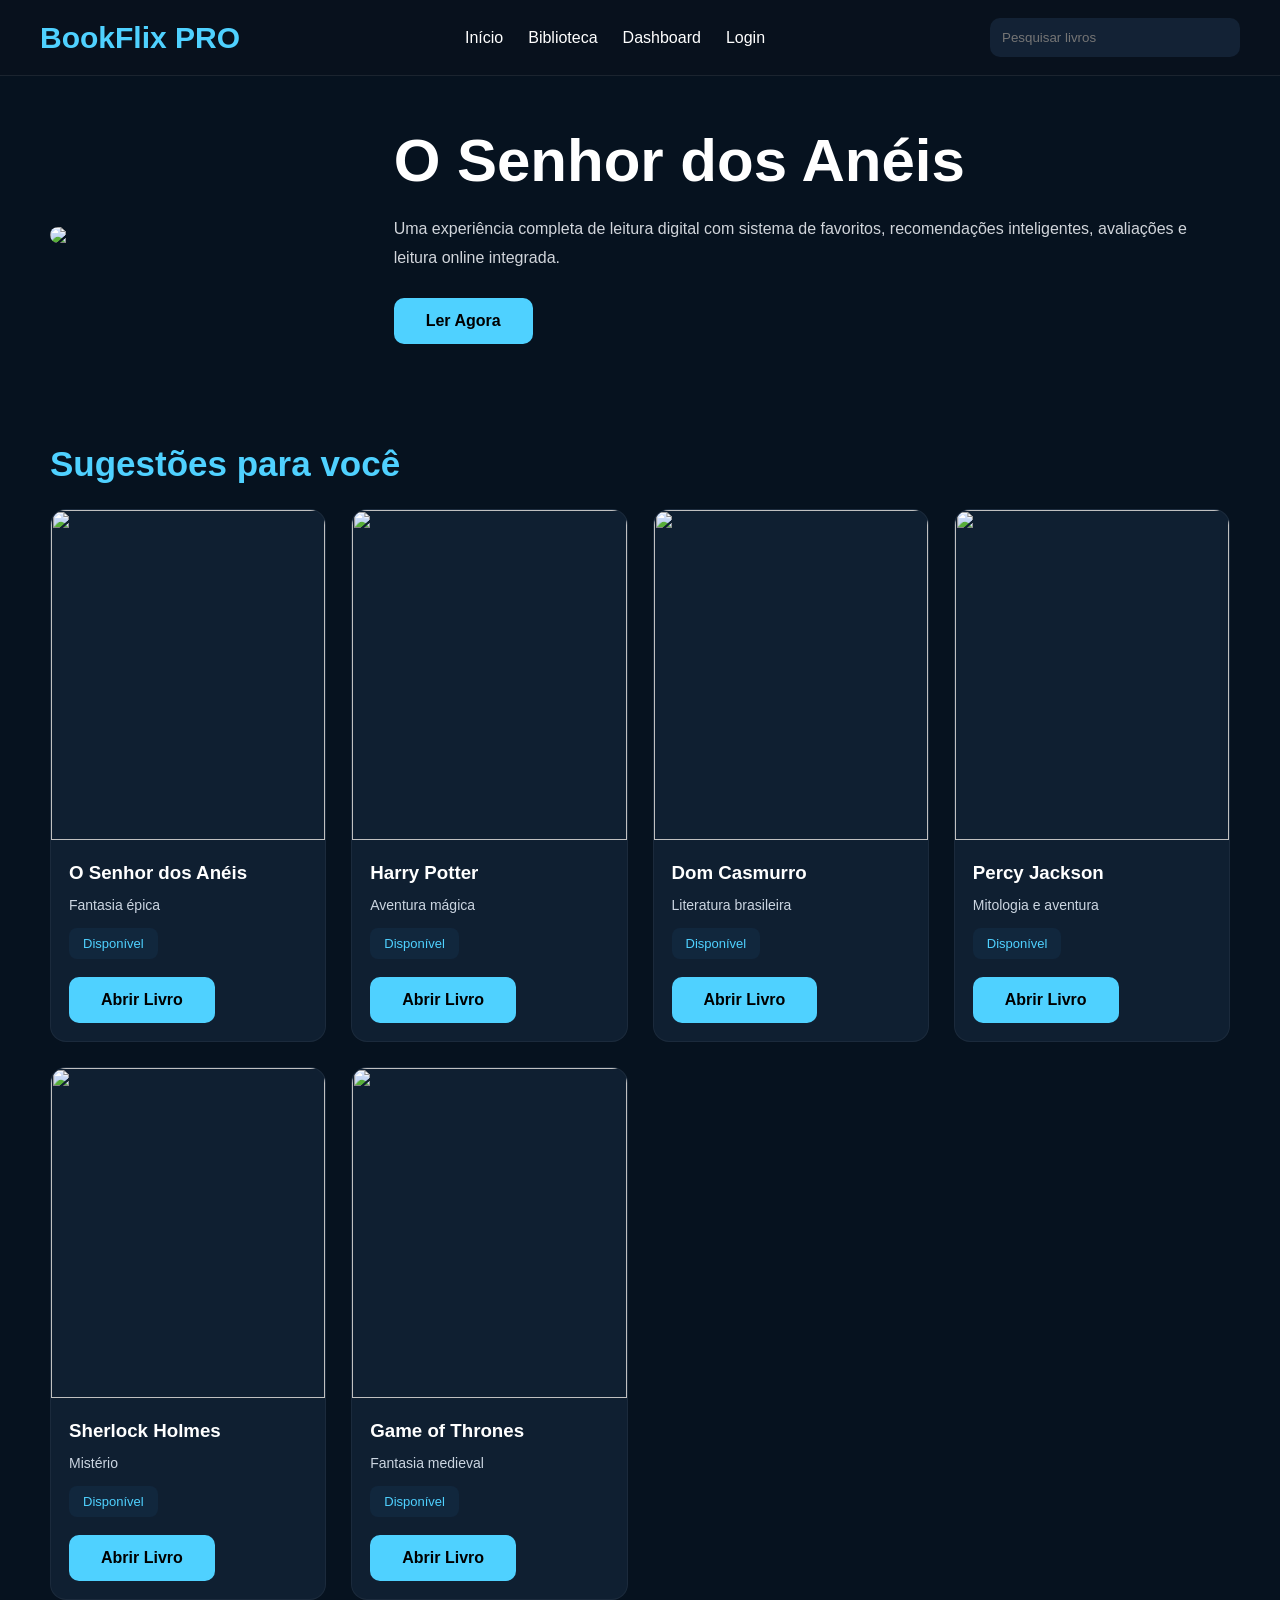
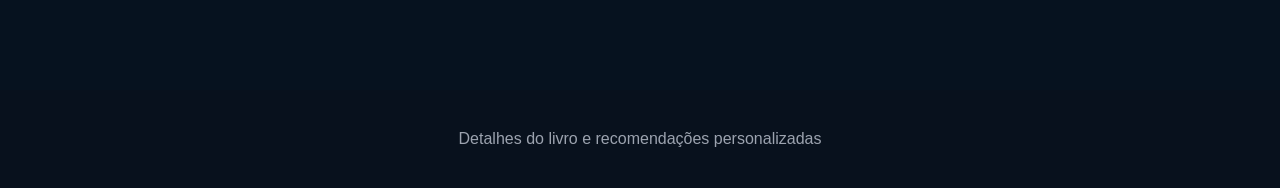
==== detalhes.html @ 479fb606 "A3-Sistema de biblioteca" ====
<!DOCTYPE html>
<html lang='pt-br'>
<head>
<meta charset='UTF-8'>
<title>Detalhes</title>
<link rel='stylesheet' href='style.css'>
</head>
<body>

<header>
<div class='logo'>BookFlix PRO</div>
<nav>
<a href='index.html'>Início</a>
<a href='catalogo.html'>Biblioteca</a>
<a href='dashboard.html'>Dashboard</a>
<a href='login.html'>Login</a>
</nav>
<div class='search-box'>
<input placeholder='Pesquisar livros'>
</div>
</header>

<section class='book-banner'>
<img src='https://images.unsplash.com/photo-1544947950-fa07a98d237f?q=80&w=900'>
<div class='book-info'>
<h1>O Senhor dos Anéis</h1>
<p>Uma experiência completa de leitura digital com sistema de favoritos, recomendações inteligentes, avaliações e leitura online integrada.</p>
<a class='btn' href='leitor.html'>Ler Agora</a>
</div>
</section>

<section class='section'>
<h2 class='section-title'>Sugestões para você</h2>
<div class='catalog'>

    <div class='card'>
    <img src='https://images.unsplash.com/photo-1544947950-fa07a98d237f?q=80&w=900'>
    <div class='card-content'>
    <h3>O Senhor dos Anéis</h3>
    <p>Fantasia épica</p>
    <span class='badge'>Disponível</span><br><br>
    <a class='btn' href='detalhes.html'>Abrir Livro</a>
    </div>
    </div>

    <div class='card'>
    <img src='https://images.unsplash.com/photo-1512820790803-83ca734da794?q=80&w=900'>
    <div class='card-content'>
    <h3>Harry Potter</h3>
    <p>Aventura mágica</p>
    <span class='badge'>Disponível</span><br><br>
    <a class='btn' href='detalhes.html'>Abrir Livro</a>
    </div>
    </div>

    <div class='card'>
    <img src='https://images.unsplash.com/photo-1516979187457-637abb4f9353?q=80&w=900'>
    <div class='card-content'>
    <h3>Dom Casmurro</h3>
    <p>Literatura brasileira</p>
    <span class='badge'>Disponível</span><br><br>
    <a class='btn' href='detalhes.html'>Abrir Livro</a>
    </div>
    </div>

    <div class='card'>
    <img src='https://images.unsplash.com/photo-1495446815901-a7297e633e8d?q=80&w=900'>
    <div class='card-content'>
    <h3>Percy Jackson</h3>
    <p>Mitologia e aventura</p>
    <span class='badge'>Disponível</span><br><br>
    <a class='btn' href='detalhes.html'>Abrir Livro</a>
    </div>
    </div>

    <div class='card'>
    <img src='https://images.unsplash.com/photo-1524995997946-a1c2e315a42f?q=80&w=900'>
    <div class='card-content'>
    <h3>Sherlock Holmes</h3>
    <p>Mistério</p>
    <span class='badge'>Disponível</span><br><br>
    <a class='btn' href='detalhes.html'>Abrir Livro</a>
    </div>
    </div>

    <div class='card'>
    <img src='https://images.unsplash.com/photo-1511108690759-009324a90311?q=80&w=900'>
    <div class='card-content'>
    <h3>Game of Thrones</h3>
    <p>Fantasia medieval</p>
    <span class='badge'>Disponível</span><br><br>
    <a class='btn' href='detalhes.html'>Abrir Livro</a>
    </div>
    </div>

</div>
</section>

<footer>Detalhes do livro e recomendações personalizadas</footer>
</body>
</html>
---- style.css ----
*{
margin:0;
padding:0;
box-sizing:border-box;
font-family:'Segoe UI',sans-serif;
}
body{
background:#06121f;
color:#fff;
overflow-x:hidden;
}
header{
display:flex;
justify-content:space-between;
align-items:center;
padding:18px 40px;
background:#08111d;
position:sticky;
top:0;
z-index:1000;
border-bottom:1px solid rgba(255,255,255,.08);
}
.logo{
font-size:30px;
font-weight:700;
color:#4fd1ff;
}
nav{
display:flex;
gap:25px;
}
nav a{
color:#fff;
text-decoration:none;
transition:.3s;
font-weight:500;
}
nav a:hover{
color:#4fd1ff;
}
.search-box input{
padding:12px;
width:250px;
border:none;
border-radius:10px;
background:#132235;
color:white;
}
.hero{
height:85vh;
background:linear-gradient(to right, rgba(0,0,0,.9), rgba(0,0,0,.3)),
url('https://images.unsplash.com/photo-1507842217343-583bb7270b66?q=80&w=1600');
background-size:cover;
display:flex;
align-items:center;
padding:70px;
}
.hero h1{
font-size:75px;
margin-bottom:20px;
}
.hero p{
max-width:650px;
line-height:1.8;
color:#d6d6d6;
margin-bottom:25px;
}
.btn{
padding:14px 32px;
background:#4fd1ff;
border-radius:10px;
color:#000;
font-weight:bold;
text-decoration:none;
display:inline-block;
transition:.3s;
}
.btn:hover{
transform:scale(1.05);
}
.section{
padding:50px;
}
.section-title{
font-size:35px;
margin-bottom:25px;
color:#4fd1ff;
}
.catalog{
display:grid;
grid-template-columns:repeat(auto-fit,minmax(240px,1fr));
gap:25px;
}
.card{
background:#0f1f31;
border-radius:16px;
overflow:hidden;
transition:.3s;
cursor:pointer;
border:1px solid rgba(255,255,255,.05);
}
.card:hover{
transform:translateY(-8px) scale(1.02);
box-shadow:0 10px 30px rgba(79,209,255,.15);
}
.card img{
width:100%;
height:330px;
object-fit:cover;
}
.card-content{
padding:18px;
}
.card-content h3{
margin-bottom:10px;
}
.card-content p{
color:#cbd5e1;
font-size:14px;
line-height:1.6;
}
.badge{
display:inline-block;
margin-top:12px;
padding:8px 14px;
background:#11273d;
border-radius:8px;
font-size:13px;
color:#4fd1ff;
}
.stats{
display:grid;
grid-template-columns:repeat(auto-fit,minmax(220px,1fr));
gap:20px;
margin-top:30px;
}
.stat{
background:#0f1f31;
padding:30px;
border-radius:16px;
text-align:center;
}
.stat h2{
font-size:45px;
color:#4fd1ff;
}
.book-banner{
display:flex;
gap:40px;
padding:50px;
align-items:center;
}
.book-banner img{
width:350px;
border-radius:18px;
}
.book-info h1{
font-size:60px;
margin-bottom:20px;
}
.book-info p{
line-height:1.8;
color:#d1d5db;
margin-bottom:25px;
}
.features{
display:grid;
grid-template-columns:repeat(auto-fit,minmax(250px,1fr));
gap:20px;
margin-top:30px;
}
.feature{
background:#0f1f31;
padding:25px;
border-radius:14px;
}
.login-page{
display:flex;
min-height:100vh;
}
.login-left{
flex:1;
background:linear-gradient(rgba(0,0,0,.6),rgba(0,0,0,.6)),
url('https://images.unsplash.com/photo-1526243741027-444d633d7365?q=80&w=1400');
background-size:cover;
display:flex;
align-items:center;
justify-content:center;
padding:40px;
}
.login-left h1{
font-size:60px;
max-width:500px;
}
.login-right{
flex:1;
display:flex;
justify-content:center;
align-items:center;
}
.login-box{
background:#0f1f31;
padding:45px;
border-radius:18px;
width:400px;
}
.login-box h2{
margin-bottom:20px;
}
.login-box input{
width:100%;
padding:14px;
margin:12px 0;
border:none;
border-radius:10px;
background:#16283d;
color:#fff;
}
.login-box button{
width:100%;
padding:14px;
background:#4fd1ff;
border:none;
border-radius:10px;
font-weight:bold;
cursor:pointer;
margin-top:10px;
}
.reader{
padding:50px;
text-align:center;
}
.reader iframe{
width:95%;
height:650px;
border:none;
border-radius:16px;
margin-top:25px;
}
footer{
padding:40px;
text-align:center;
background:#08111d;
margin-top:40px;
color:#9ca3af;
}
@media(max-width:900px){
.hero h1{font-size:50px;}
.book-banner{flex-direction:column;}
.login-page{flex-direction:column;}
header{flex-direction:column;gap:20px;}
nav{flex-wrap:wrap;justify-content:center;}
}
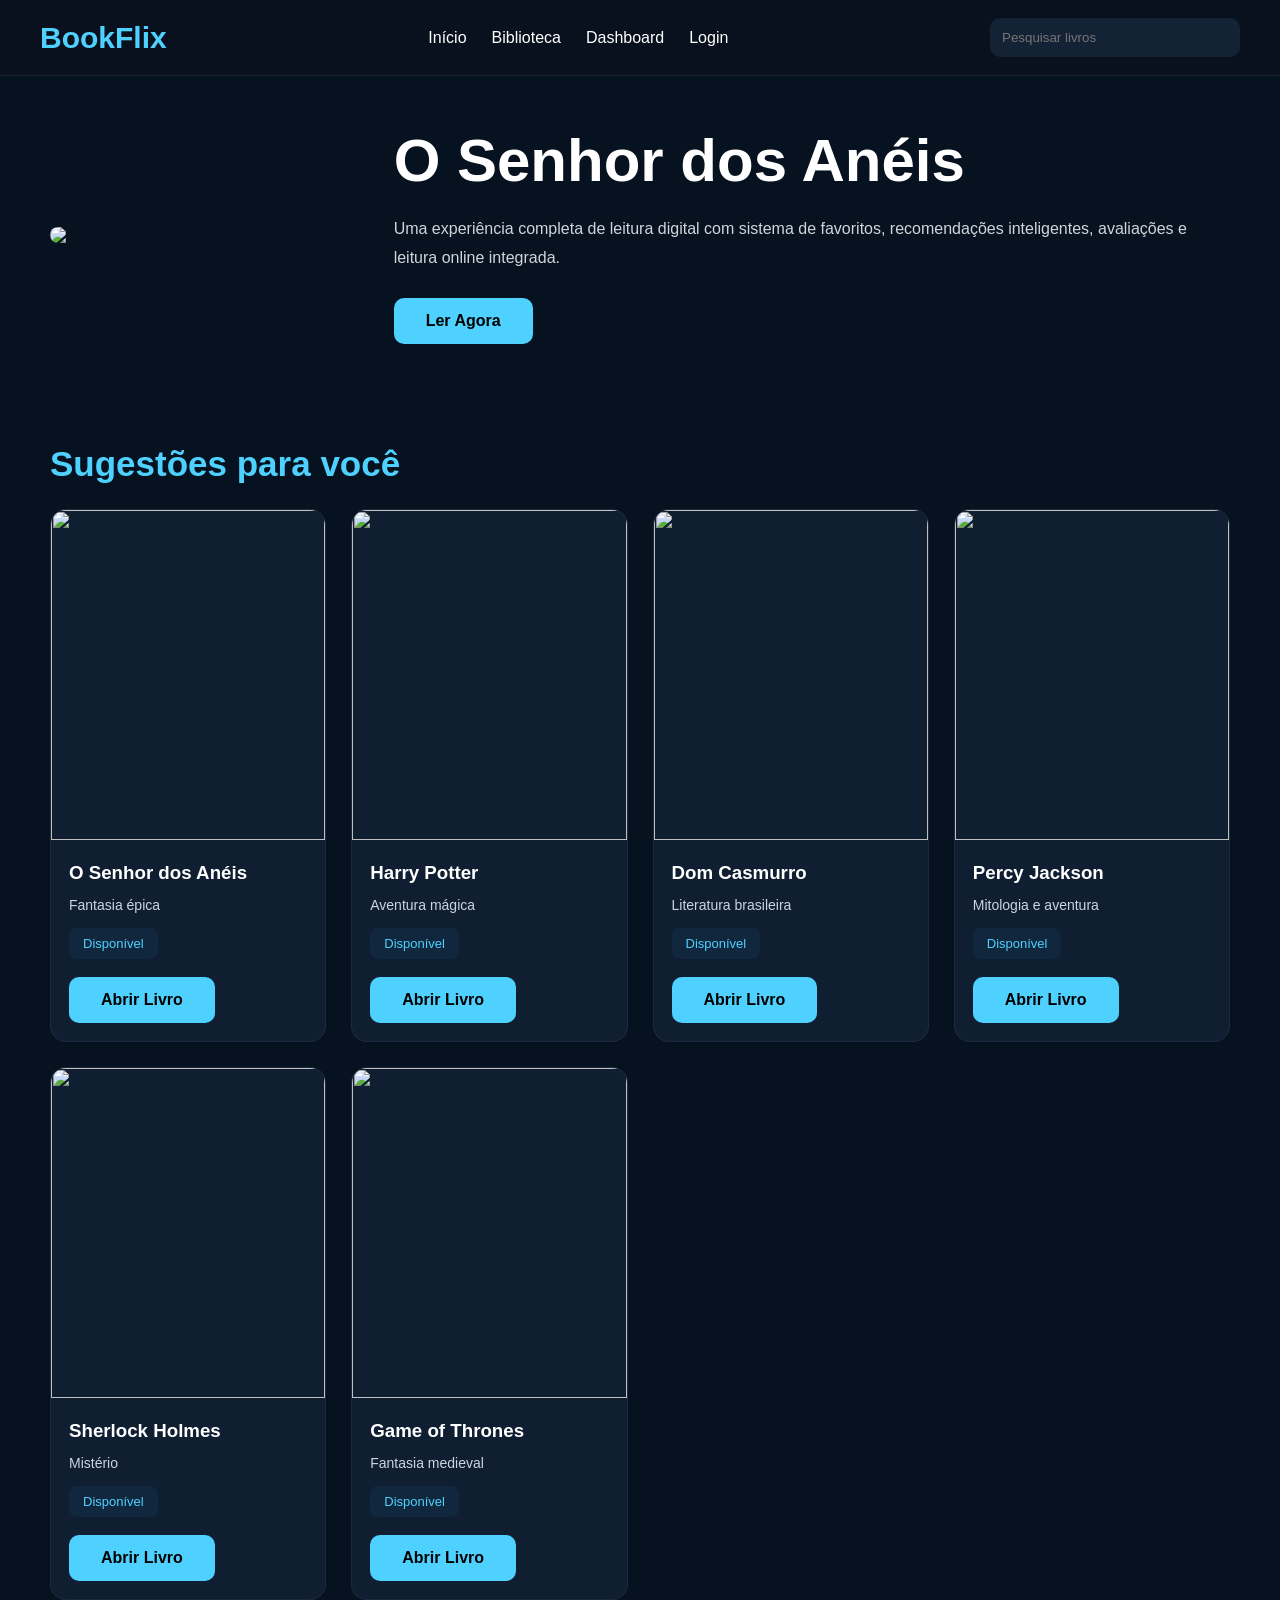
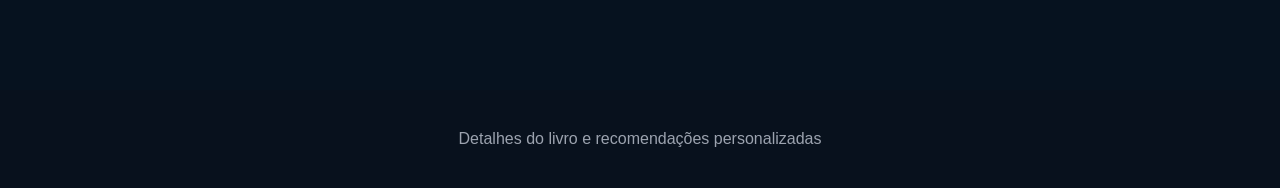
==== commit 41d3e84a: "826171055-Joao" ====
--- a/detalhes.html
+++ b/detalhes.html
@@ -9,7 +9,7 @@
 <body>
 
 <header>
-<div class='logo'>BookFlix PRO</div>
+<div class='logo'>BookFlix</div>
 <nav>
 <a href='index.html'>Início</a>
 <a href='catalogo.html'>Biblioteca</a>
